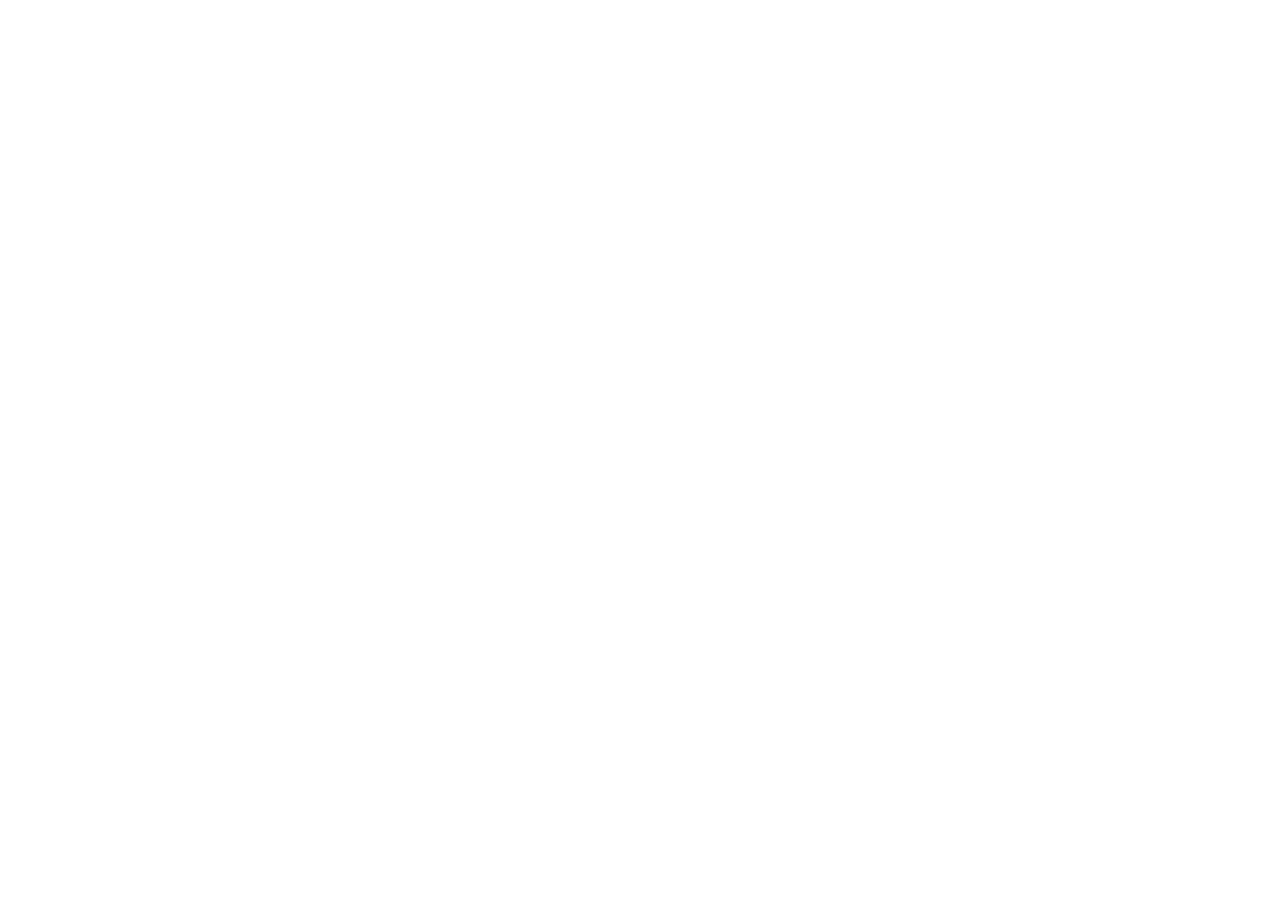
==== index.html @ 3fecfdb5 "barchart" ====
<!DOCTYPE html>
<html>
    <head>
        <meta charset="utf-8">
        <title>Map</title>
        <link rel="stylesheet" type="text/css" href="map.css">
        <script type="text/javascript" src="https://d3js.org/d3.v4.min.js"></script>
    </head>
    <body>
        <script>
            var width = window.innerWidth;
            var height = window.innerHeight;
            var centered;

            var svg = d3.select("body")
                .append("svg")
                .attr("width", 1200)
                .attr("height", 800)
                .attr("transform", "translate(600,100)")
                .attr("viewBox", "0,0,1900,500")
                .append("g");
            
            var projection = d3.geoMercator()
                                .center([0,0])
                                .scale(300)
                                .translate([width/2, height/2]);
            
            var path = d3.geoPath()
                        .projection(projection);
            
            var color = d3.scaleOrdinal(d3.schemeCategory20);

            var world = svg.append("g");
                        
            d3.json("world.json", function(error, root){

                if(error)
                    return console.error(error);
                console.log(root.features);
                world.selectAll("path")
                    .data(root.features)
                    .enter()
                    .append("path")
                    // .attr("d",path)
                    .on("click", clickToZoom)
                    // .attr("strole", "#000")
                    // .attr("stroke-width", 1)
                    .attr("fill", function(d,i){
				        return color(i);
                    })
                    .attr("d", path )
                    .on("mouseover",function(d,i){
                        d3.select(this)
                            .attr("fill","yellow");
                    })
                    .on("mouseout",function(d,i){
                        d3.select(this)
                            .attr("fill",color(i));
                    });
                
                    d3.csv("refine.csv", function(data) {
                        console.log(data)
                    return {
                        country: data["country_long"],
                        capacity: +data["capacity_mw"],
                        latitude: +data["latitude"],
                        longitude: +data["longitude"],
                        position: [data["longitude"], data["latitude"]],
                        fuel: data["fuel1"]
                    };
                },

                function(error, data) {
                    if (error){
                        console.log("ERROR: ");
                        console.log(error);
                        return;
                    }
                console.log(data);
                
                var tooltip = d3.select("body")
                    .append("div")
                    .attr("class", "tooltip")
                    .style("opacity", 0.0)
                
                var position = svg.append("g")
                position.selectAll("circle")
                    .data(data)
                    .enter()
                    // .append("g")
                    // .attr("class", "position")
                    .append("circle")
                    .attr("r",3)
                    .attr("transform",function(d){
                        var coordinates = projection([d.longitude, d.latitude]);
                        return "translate("+ coordinates[0] + "," + coordinates[1] +")"
                    })
                    .on("mouseover", function(d){
                                d3.select(this)
                                    .classed("active", true);
                                console.log("just had a mouseover", d.country);
                                tooltip.html(d.country+"<br/>"+"Capacity: "+d.capacity+"<br/>"+"fuel: "+d.fuel+"<br/>"+"Longitude: "+d.longitude+"<br/>"+"latitude " +d.latitude+"<br/>")
                                    .style("left",(d3.event.pageX) + "px")
                                    .style("top",(d3.event.pageY+20) + "px")
                                    .style("opacity",1.0)
                        })
                    .on("mousemove", function(d){
                            tooltip.style("left", (d3.event.pageX)+"px")
                                   .style("top", (d3.event.pageY+20)+"px")
                        })
                    .on("mouseout", function(d){
                                tooltip.style("opacity", 0.0)
                                d3.select(this)
                                    .classed("active", false)
                        });
                }
            );
            });
            
            function clickToZoom(d){
                var x, y, k;

                if(d && centered !== d){
                    var centroid =path.centroid(d);
                    x = centroid[0];
                    y = centroid[1];
                    k = 4;
                    centered = d;
                }
                else{
                    x = width/2;
                    y = height/2;
                    k = 1;
                    centered = null;
                }
                svg.selectAll("g")
                    .classed("active", centered && function(d){
                        return d === centered;
                    });
                svg.transition()
                    .duration(750)
                    .attr("transform", "translate(" + width /2 +"," + height/2+")scale("+k+")translate("+ -x +","+ -y +")")
                    .style("stroke-width", 1.5/k +"px");
            }
        </script>
    </body>
</html>
---- map.css ----
/* path {
    fill: #ccc;
    stroke: #fff;
    stroke-width: .5px;
} */

circle {
    fill: #fff;
    fill-opacity: 0.4;
    stroke: #111;
}  
circle.active{
    fill: rgb(0, 0, 0);
    }
    
.tooltip{
        font-family: simsun;
        font-size: 14px;
        width: 120;
        height: auto;
        position: absolute;
        text-align: center;
        border-style: solid; 
        border-width: 1px;
        background-color: white;
        border-radius: 5px;
    }
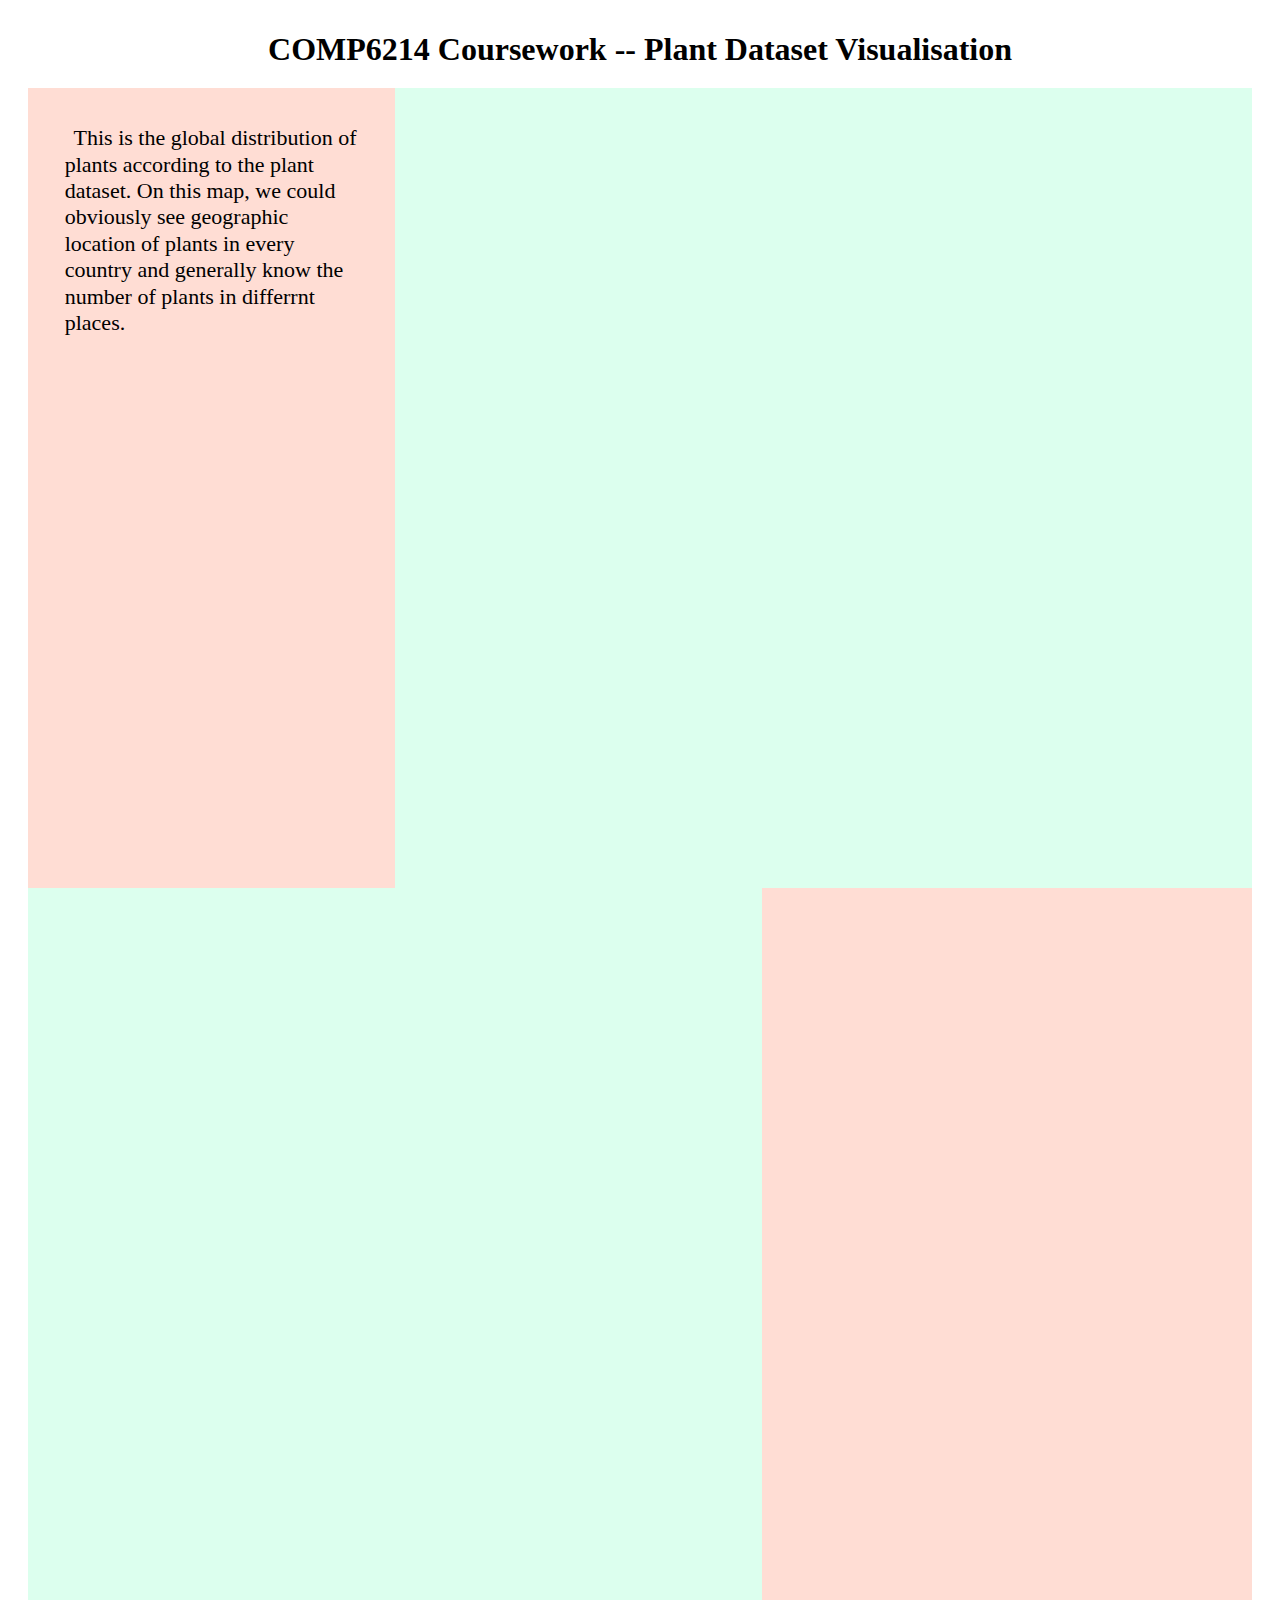
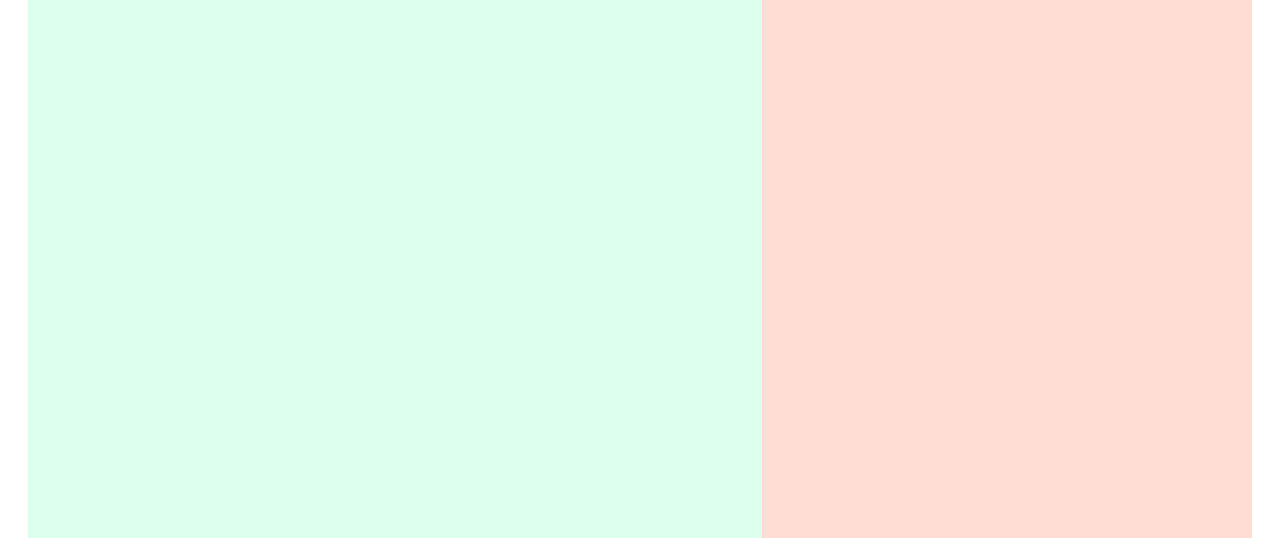
==== commit 95f00e85: "finish CSS and html" ====
--- a/index.html
+++ b/index.html
@@ -2,33 +2,99 @@
 <html>
     <head>
         <meta charset="utf-8">
-        <title>Map</title>
+        <title>Plant Dataset Visualisation</title>
         <link rel="stylesheet" type="text/css" href="map.css">
-        <script type="text/javascript" src="https://d3js.org/d3.v4.min.js"></script>
+        <script type="text/javascript" src="https://d3js.org/d3.v3.min.js"></script>
+        <style>
+            /* text {
+                font: 10px sans-serif;
+                } */
+
+                rect.background {
+                fill: rgb(220, 255, 238);
+                }
+
+                .axis {
+                shape-rendering: crispEdges;
+                }
+
+                .axis path,
+                .axis line {
+                fill: none;
+                stroke: #000;
+                }
+                
+                .wrap{margin-top: 30px;
+                        margin-left: 20px;
+                        margin-right: 20px;
+                }
+                .left {width:30%;height:800px;background:rgb(255, 221, 212);
+                    float: left
+                }
+                .right {width:70%;height:800px;background:rgb(220, 255, 238);
+                    float:left
+                    }
+                #right1 {width:40%;height:1250px;background:rgb(255, 221, 212);
+                    float: right
+                }
+                #left1 {width:60%;height:1250px;background:rgb(220, 255, 238);
+                    float:right
+                    }
+                #mapText {
+                    height: 100%;
+                    width: 80%;
+                    text-align:left;
+                    text-indent: 3%;
+                    line-height:120%;
+                    margin-left: auto;
+                    margin-right: auto;
+                    font-size : 22px;
+                    margin-top: 10%;
+                }
+        </style>
     </head>
     <body>
+         <h1 style="color:rgb(0, 0, 0); text-align:center; position: relative; top: 10px;">COMP6214  Coursework -- Plant Dataset Visualisation</h1>
+         <div class = "wrap">
+            <div class="left"> 
+                <p id= mapText>
+                    This is the global distribution of plants according to the plant dataset. On this map, we could obviously see geographic location of plants in 
+                    every country and generally know the number of plants in differrnt places.
+                </p>
+            </div> 
+            <div class="right", id="myMap">
+            </div>     
+         </div>
+         <div class="wrap">
+             <div id="right1">
+                 
+             </div>
+             <div id="left1">
+
+             </div>
+         </div>
         <script>
-            var width = window.innerWidth;
-            var height = window.innerHeight;
+            var width = window.innerWidth ;
+            var height = 1000 ;
             var centered;
 
-            var svg = d3.select("body")
+            var svg = d3.select("#myMap")
                 .append("svg")
-                .attr("width", 1200)
-                .attr("height", 800)
-                .attr("transform", "translate(600,100)")
-                .attr("viewBox", "0,0,1900,500")
+                .attr("width", "100%" )
+                .attr("height", "100%" )
+                // .attr("transform", "translate("+ width/8 + "," +"120)")
+                // .attr("viewBox", "300,100,1600,500")
                 .append("g");
             
-            var projection = d3.geoMercator()
+            var projection = d3.geo.mercator()
                                 .center([0,0])
-                                .scale(300)
-                                .translate([width/2, height/2]);
+                                .scale(160)
+                                .translate([width/3, height/2]);
             
-            var path = d3.geoPath()
+            var path = d3.geo.path()
                         .projection(projection);
             
-            var color = d3.scaleOrdinal(d3.schemeCategory20);
+            var map_color = d3.scale.category20();
 
             var world = svg.append("g");
                         
@@ -46,7 +112,7 @@
                     // .attr("strole", "#000")
                     // .attr("stroke-width", 1)
                     .attr("fill", function(d,i){
-				        return color(i);
+				        return map_color(i);
                     })
                     .attr("d", path )
                     .on("mouseover",function(d,i){
@@ -55,11 +121,10 @@
                     })
                     .on("mouseout",function(d,i){
                         d3.select(this)
-                            .attr("fill",color(i));
+                            .attr("fill",map_color(i));
                     });
                 
                     d3.csv("refine.csv", function(data) {
-                        console.log(data)
                     return {
                         country: data["country_long"],
                         capacity: +data["capacity_mw"],
@@ -76,7 +141,7 @@
                         console.log(error);
                         return;
                     }
-                console.log(data);
+                // console.log(data[0]["capacity"]);
                 
                 var tooltip = d3.select("body")
                     .append("div")
@@ -98,7 +163,7 @@
                     .on("mouseover", function(d){
                                 d3.select(this)
                                     .classed("active", true);
-                                console.log("just had a mouseover", d.country);
+                                // console.log("just had a mouseover", d.country);
                                 tooltip.html(d.country+"<br/>"+"Capacity: "+d.capacity+"<br/>"+"fuel: "+d.fuel+"<br/>"+"Longitude: "+d.longitude+"<br/>"+"latitude " +d.latitude+"<br/>")
                                     .style("left",(d3.event.pageX) + "px")
                                     .style("top",(d3.event.pageY+20) + "px")
@@ -122,14 +187,15 @@
 
                 if(d && centered !== d){
                     var centroid =path.centroid(d);
+                    // console.log(centroid)
                     x = centroid[0];
                     y = centroid[1];
-                    k = 4;
+                    k = 2;
                     centered = d;
                 }
                 else{
-                    x = width/2;
-                    y = height/2;
+                    x = width;
+                    y = height/4;
                     k = 1;
                     centered = null;
                 }
@@ -139,9 +205,290 @@
                     });
                 svg.transition()
                     .duration(750)
-                    .attr("transform", "translate(" + width /2 +"," + height/2+")scale("+k+")translate("+ -x +","+ -y +")")
+                    .attr("transform", "translate(" + width +"," + height/4 +")scale("+k+")translate("+ -x +","+ -y +")")
                     .style("stroke-width", 1.5/k +"px");
             }
         </script>
+        <script>
+        // hierarchy chart
+            var margin = {top: 80, right: 120, bottom: 0, left: 160}
+            var width = 960 - margin.left - margin.right
+            var height = 1600 - margin.top - margin.bottom;
+
+            var x = d3.scale.linear()
+                .range([0, width]);
+
+            var barHeight = 20;
+
+            var color = d3.scale.ordinal()
+                .range(["steelblue", "#ccc"]);
+
+            var duration = 750,
+                delay = 25;
+
+            var partition = d3.layout.partition()
+                .value(function(d) { return d.size; });
+
+            var xAxis = d3.svg.axis()
+                .scale(x)
+                .orient("top");
+
+            var hierarchy_svg = d3.select("#left1").append("svg")
+                .attr("width", width + margin.left + margin.right)
+                .attr("height", height + margin.top + margin.bottom)
+            .append("g")
+                .attr("transform", "translate(" + margin.left + "," + margin.top + ")");
+
+            hierarchy_svg.append("rect")
+                .attr("class", "background")
+                .attr("width", width)
+                .attr("height", 1170)
+                .on("click", up);
+
+            hierarchy_svg.append("g")
+                .attr("class", "x axis");
+
+            hierarchy_svg.append("g")
+                .attr("class", "y axis")
+            .append("line")
+                .attr("y1", "15%");
+
+            // d3.json("readme.json", function(error, root) {
+            //   if (error) throw error;
+            //   console.log(root)
+            // //   console.log(root.value)
+            //   partition.nodes(root);
+            //   x.domain([0, root.value]).nice();
+            //   console.log(root)
+            // //   console.log(root.value)
+            //   down(root, 0);
+            // });
+
+            d3.csv("result.csv",function(data){
+                console.log(data[0]);   
+                var chil =[];
+                var chi = {};
+                data.forEach(function(value0,index0,array0){
+                    var dic =[];
+                    dic.push({"name": "Hydro","size": +value0["Hydro"]});
+                    dic.push({"name": "Gas","size": +value0["Gas"]});
+                    dic.push({"name": "Solar","size": +value0["Solar"]});
+                    dic.push({"name": "Wind","size": +value0["Wind"]});
+                    dic.push({"name": "Oil","size": +value0["Oil"]});
+                    dic.push({"name": "Coal","size": +value0["Coal"]});
+                    dic.push({"name": "Biomass","size": +value0["Biomass"]});
+                    dic.push({"name": "Waste","size": +value0["Waste"]});
+                    dic.push({"name": "Geothermal","size": +value0["Geothermal"]});
+                    dic.push({"name": "Nuclear","size": +value0["Nuclear"]});
+                    dic.push({"name": "Other","size": +value0["Other"]});
+                    dic.push({"name": "Cogeneration","size": +value0["Cogeneration"]});
+                    dic.push({"name": "Wave and Tidal","size": +value0["Wave and Tidal"]});
+                    chi = {
+                        "name": value0["country"],
+                        "continent": value0["continent"],
+                        "children" : dic
+                    }
+                    chil.push(chi);
+                });
+                console.log(chil);
+
+
+                var array_use = [{ "name" : "Africa" , "children" : [] }, { "name" : "Asia" , "children" : [] }, { "name" : "Europe" , "children" : [] },
+                { "name" : "South America" , "children" : [] }, { "name" : "North America" , "children" : [] }, { "name" : "Oceania" , "children" : [] }, { "name" : "Antarctica" , "children" : [] }];
+                
+                chil.forEach(function(value, index, array){
+                    // console.log(data)
+                    continent_all = ["Africa", "Asia","Europe","South America","North America","Oceania","Antarctica"];
+                    continent_all.forEach(function(v, i, a){
+                        if (value["continent"] == v) {
+                        delete value["continent"];
+                        array_use.forEach(function(val, ind, arr){
+                            if(val["name"] == v){
+                                val["children"].push(value);
+                            }
+                        });
+                        }
+                        });
+                })
+                // console.log(array_use)
+                var dict = {"name": "continent_data", "children": array_use}
+                // dict = JSON.stringify(dict);
+                partition.nodes(dict)
+                x.domain([0, dict.value]).nice();
+
+                down(dict, 0)
+
+                // console.log(dict);
+                });
+
+            function down(d, i) {
+            if (!d.children || this.__transition__) return;
+            var end = duration + d.children.length * delay;
+
+            // Mark any currently-displayed bars as exiting.
+            var exit = hierarchy_svg.selectAll(".enter")
+                .attr("class", "exit");
+
+            // Entering nodes immediately obscure the clicked-on bar, so hide it.
+            exit.selectAll("rect").filter(function(p) { return p === d; })
+                .style("fill-opacity", 1e-6);
+
+            // Enter the new bars for the clicked-on data.
+            // Per above, entering bars are immediately visible.
+            var enter = bar(d)
+                .attr("transform", stack(i))
+                .style("opacity", 1);
+
+            // Have the text fade-in, even though the bars are visible.
+            // Color the bars as parents; they will fade to children if appropriate.
+            enter.select("text").style("fill-opacity", 1e-6);
+            enter.select("rect").style("fill", color(true));
+
+            // Update the x-scale domain.
+            x.domain([0, d3.max(d.children, function(d) { return d.value; })]).nice();
+
+            // Update the x-axis.
+            hierarchy_svg.selectAll(".x.axis").transition()
+                .duration(duration)
+                .call(xAxis);
+
+            // Transition entering bars to their new position.
+            var enterTransition = enter.transition()
+                .duration(duration)
+                .delay(function(d, i) { return i * delay; })
+                .attr("transform", function(d, i) { return "translate(0," + barHeight * i * 1.2 + ")"; });
+
+            // Transition entering text.
+            enterTransition.select("text")
+                .style("fill-opacity", 1);
+
+            // Transition entering rects to the new x-scale.
+            enterTransition.select("rect")
+                .attr("width", function(d) { return x(d.value); })
+                .style("fill", function(d) { return color(!!d.children); });
+
+            // Transition exiting bars to fade out.
+            var exitTransition = exit.transition()
+                .duration(duration)
+                .style("opacity", 1e-6)
+                .remove();
+
+            // Transition exiting bars to the new x-scale.
+            exitTransition.selectAll("rect")
+                .attr("width", function(d) { return x(d.value); });
+
+            // Rebind the current node to the background.
+            hierarchy_svg.select(".background")
+                .datum(d)
+                .transition()
+                .duration(end);
+
+            d.index = i;
+            }
+
+            function up(d) {
+            if (!d.parent || this.__transition__) return;
+            var end = duration + d.children.length * delay;
+
+            // Mark any currently-displayed bars as exiting.
+            var exit = hierarchy_svg.selectAll(".enter")
+                .attr("class", "exit");
+
+            // Enter the new bars for the clicked-on data's parent.
+            var enter = bar(d.parent)
+                .attr("transform", function(d, i) { return "translate(0," + barHeight * i * 1.2 + ")"; })
+                .style("opacity", 1e-6);
+
+            // Color the bars as appropriate.
+            // Exiting nodes will obscure the parent bar, so hide it.
+            enter.select("rect")
+                .style("fill", function(d) { return color(!!d.children); })
+                .filter(function(p) { return p === d; })
+                .style("fill-opacity", 1e-6);
+
+            // Update the x-scale domain.
+            x.domain([0, d3.max(d.parent.children, function(d) { return d.value; })]).nice();
+
+            // Update the x-axis.
+            hierarchy_svg.selectAll(".x.axis").transition()
+                .duration(duration)
+                .call(xAxis);
+
+            // Transition entering bars to fade in over the full duration.
+            var enterTransition = enter.transition()
+                .duration(end)
+                .style("opacity", 1);
+
+            // Transition entering rects to the new x-scale.
+            // When the entering parent rect is done, make it visible!
+            enterTransition.select("rect")
+                .attr("width", function(d) { return x(d.value); })
+                .each("end", function(p) { if (p === d) d3.select(this).style("fill-opacity", null); });
+
+            // Transition exiting bars to the parent's position.
+            var exitTransition = exit.selectAll("g").transition()
+                .duration(duration)
+                .delay(function(d, i) { return i * delay; })
+                .attr("transform", stack(d.index));
+
+            // Transition exiting text to fade out.
+            exitTransition.select("text")
+                .style("fill-opacity", 1e-6);
+
+            // Transition exiting rects to the new scale and fade to parent color.
+            exitTransition.select("rect")
+                .attr("width", function(d) { return x(d.value); })
+                .style("fill", color(true));
+
+            // Remove exiting nodes when the last child has finished transitioning.
+            exit.transition()
+                .duration(end)
+                .remove();
+
+            // Rebind the current parent to the background.
+            hierarchy_svg.select(".background")
+                .datum(d.parent)
+                .transition()
+                .duration(end);
+            }
+
+            // Creates a set of bars for the given data node, at the specified index.
+            function bar(d) {
+                // console.log(d.children)
+            var bar = hierarchy_svg.insert("g", ".y.axis")
+                .attr("class", "enter")
+                .attr("transform", "translate(0,5)")
+                .selectAll("g")
+                .data(d.children)
+                .enter().append("g")
+                .style("cursor", function(d) { return !d.children ? null : "pointer"; })
+                .on("click", down);
+
+            bar.append("text")
+                .attr("x", -6)
+                .attr("y", barHeight / 2)
+                .attr("dy", ".35em")
+                .style("text-anchor", "end")
+                .text(function(d) { return d.name; });
+
+            bar.append("rect")
+                .attr("width", function(d) { return x(d.value); })
+                .attr("height", barHeight);
+
+            return bar;
+            }
+
+            // A stateful closure for stacking bars horizontally.
+            function stack(i) {
+            var x0 = 0;
+            return function(d) {
+                var tx = "translate(" + x0 + "," + barHeight * i * 1.2 + ")";
+                x0 += x(d.value);
+                return tx;
+            };
+            }
+
+        </script>
+        
     </body>
 </html>
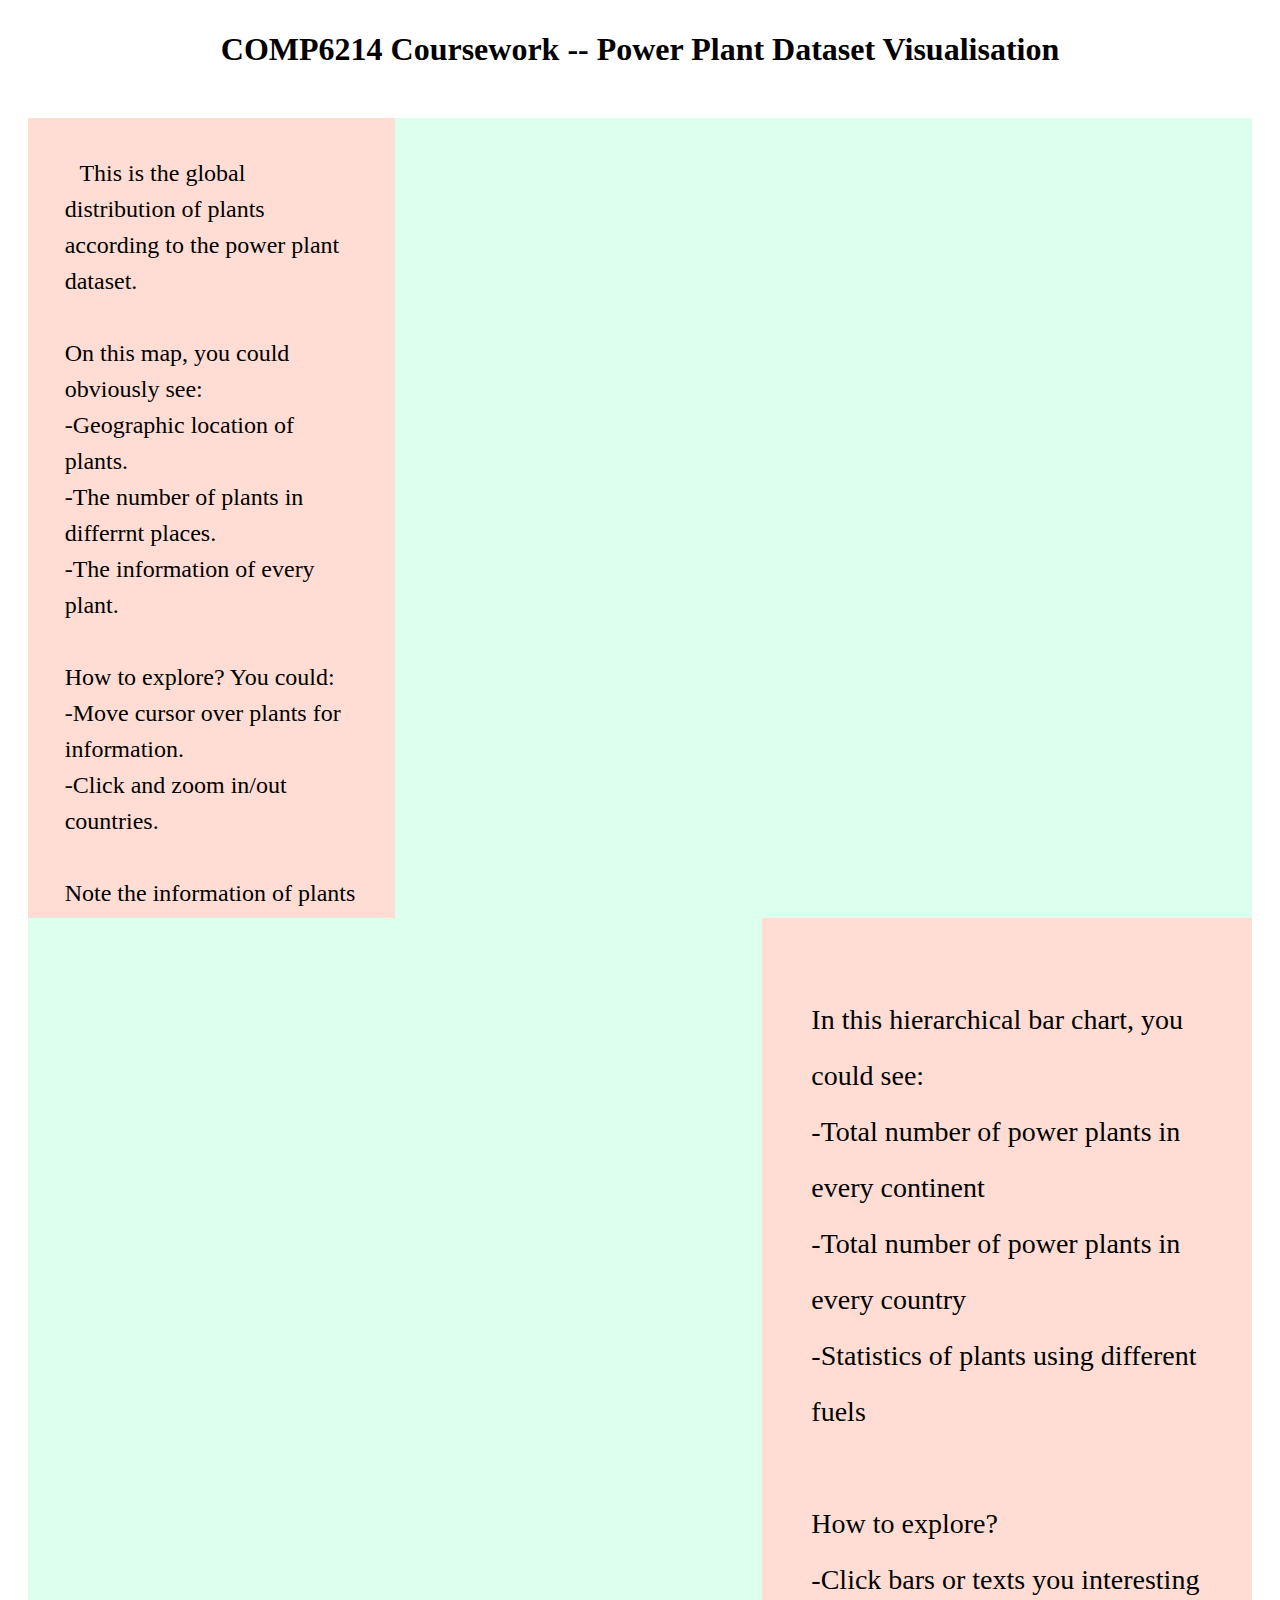
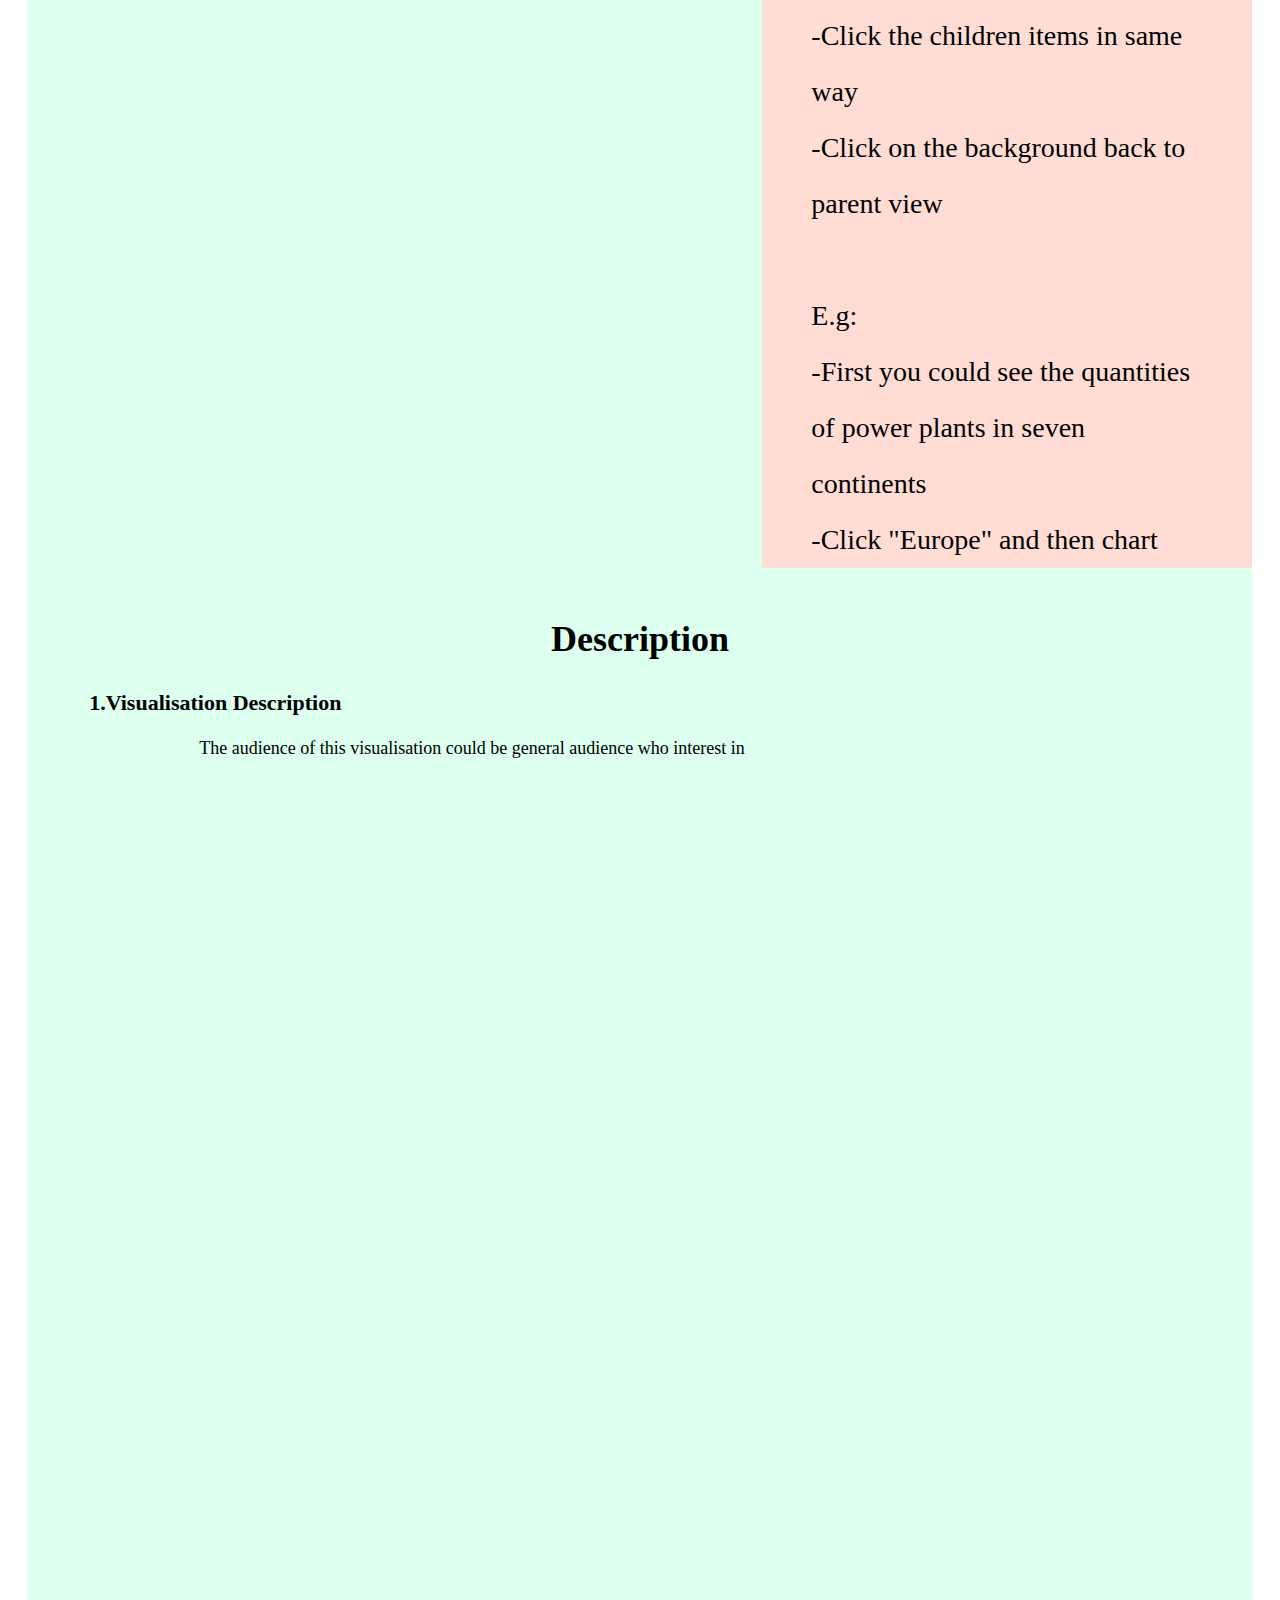
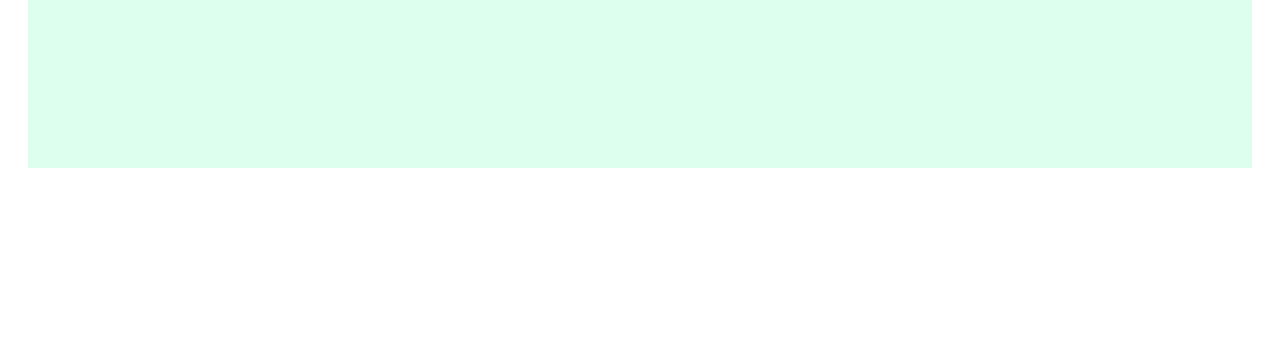
==== commit ea7b039a: "report" ====
--- a/index.html
+++ b/index.html
@@ -24,7 +24,7 @@
                 stroke: #000;
                 }
                 
-                .wrap{margin-top: 30px;
+                .wrap{margin-top: 60px;
                         margin-left: 20px;
                         margin-right: 20px;
                 }
@@ -40,26 +40,50 @@
                 #left1 {width:60%;height:1250px;background:rgb(220, 255, 238);
                     float:right
                     }
-                #mapText {
+                #describe{
+                    width:100%;
+                    height: 1200px;
+                    background:rgb(220, 255, 238);
+                    float: left;
+                }
+                .mapText {
                     height: 100%;
                     width: 80%;
                     text-align:left;
-                    text-indent: 3%;
-                    line-height:120%;
+                    text-indent: 5%;
+                    line-height:150%;
                     margin-left: auto;
                     margin-right: auto;
-                    font-size : 22px;
+                    font-size : 24px;
                     margin-top: 10%;
+                }
+                #barText{
+                    text-align:left;
+                    line-height:200%;
+                    text-indent: 0%;
+                    font-size : 28px;
+                    margin-top: 15%;
                 }
         </style>
     </head>
     <body>
-         <h1 style="color:rgb(0, 0, 0); text-align:center; position: relative; top: 10px;">COMP6214  Coursework -- Plant Dataset Visualisation</h1>
+         <h1 style="color:rgb(0, 0, 0); text-align:center; position: relative; top: 10px;">COMP6214  Coursework -- Power Plant Dataset Visualisation</h1>
          <div class = "wrap">
             <div class="left"> 
-                <p id= mapText>
-                    This is the global distribution of plants according to the plant dataset. On this map, we could obviously see geographic location of plants in 
-                    every country and generally know the number of plants in differrnt places.
+                <p class= mapText>
+                    This is the global distribution of plants according to the power plant dataset. </br></br>
+                    On this map, you could obviously see: </br>
+                    -Geographic location of plants. </br>
+                    -The number of plants in differrnt places.</br>
+                    -The information of every plant.</br></br>
+                    How to explore? You could:</br>
+                    -Move cursor over plants for information.</br>
+                    -Click and zoom in/out countries.</br></br>
+                    Note the information of plants include:</br>
+                    -Country</br>  
+                    -Capacity</br>
+                    -fuel</br>
+                    -longitude and latitude</br>
                 </p>
             </div> 
             <div class="right", id="myMap">
@@ -67,11 +91,46 @@
          </div>
          <div class="wrap">
              <div id="right1">
+                <p class="mapText" id = "barText">
+                    In this hierarchical bar chart, you could see:</br>
+                    -Total number of power plants in every continent</br>
+                    -Total number of power plants in every country</br>
+                    -Statistics of plants using different fuels</br></br>
+                    How to explore?</br>
+                    -Click bars or texts you interesting</br>
+                    -Click the children items in same way</br>
+                    -Click on the background back to parent view</br>
+                    </br>
+                    E.g:
+                    </br>-First you could see the quantities of power plants in seven continents
+                    </br>-Click "Europe" and then chart automatically expand countries in Europe
+                    </br>-Click "United Kingdom" and check the numbers of plants using different fuel 
+                    </p>
+             </div>
+             <div id="left1">
                  
              </div>
-             <div id="left1">
-
-             </div>
+         </div>
+         <div class="wrap">
+             <div id = "describe">
+                 <h2 style="text-align: center; font-size: 36px;margin-top: 50px">
+                    Description
+                 </h2>  
+                 <h3 style="text-align: left; font-size: 22px; margin-left: 5%;">
+                        1.Visualisation Description
+                     </h3>     
+                 <p style = "height: 100%;
+                 width: 80%;
+                 text-align:left;
+                 text-indent: 5%;
+                 line-height:120%;
+                 margin-left: auto;
+                 margin-right: auto;
+                 font-size : 18px;">
+                 The audience of this visualisation could be general audience who interest in 
+                 
+                 </p>      
+            </div>
          </div>
         <script>
             var width = window.innerWidth ;
@@ -211,7 +270,7 @@
         </script>
         <script>
         // hierarchy chart
-            var margin = {top: 80, right: 120, bottom: 0, left: 160}
+            var margin = {top: 80, right: 120, bottom: 0, left: 200}
             var width = 960 - margin.left - margin.right
             var height = 1600 - margin.top - margin.bottom;
 
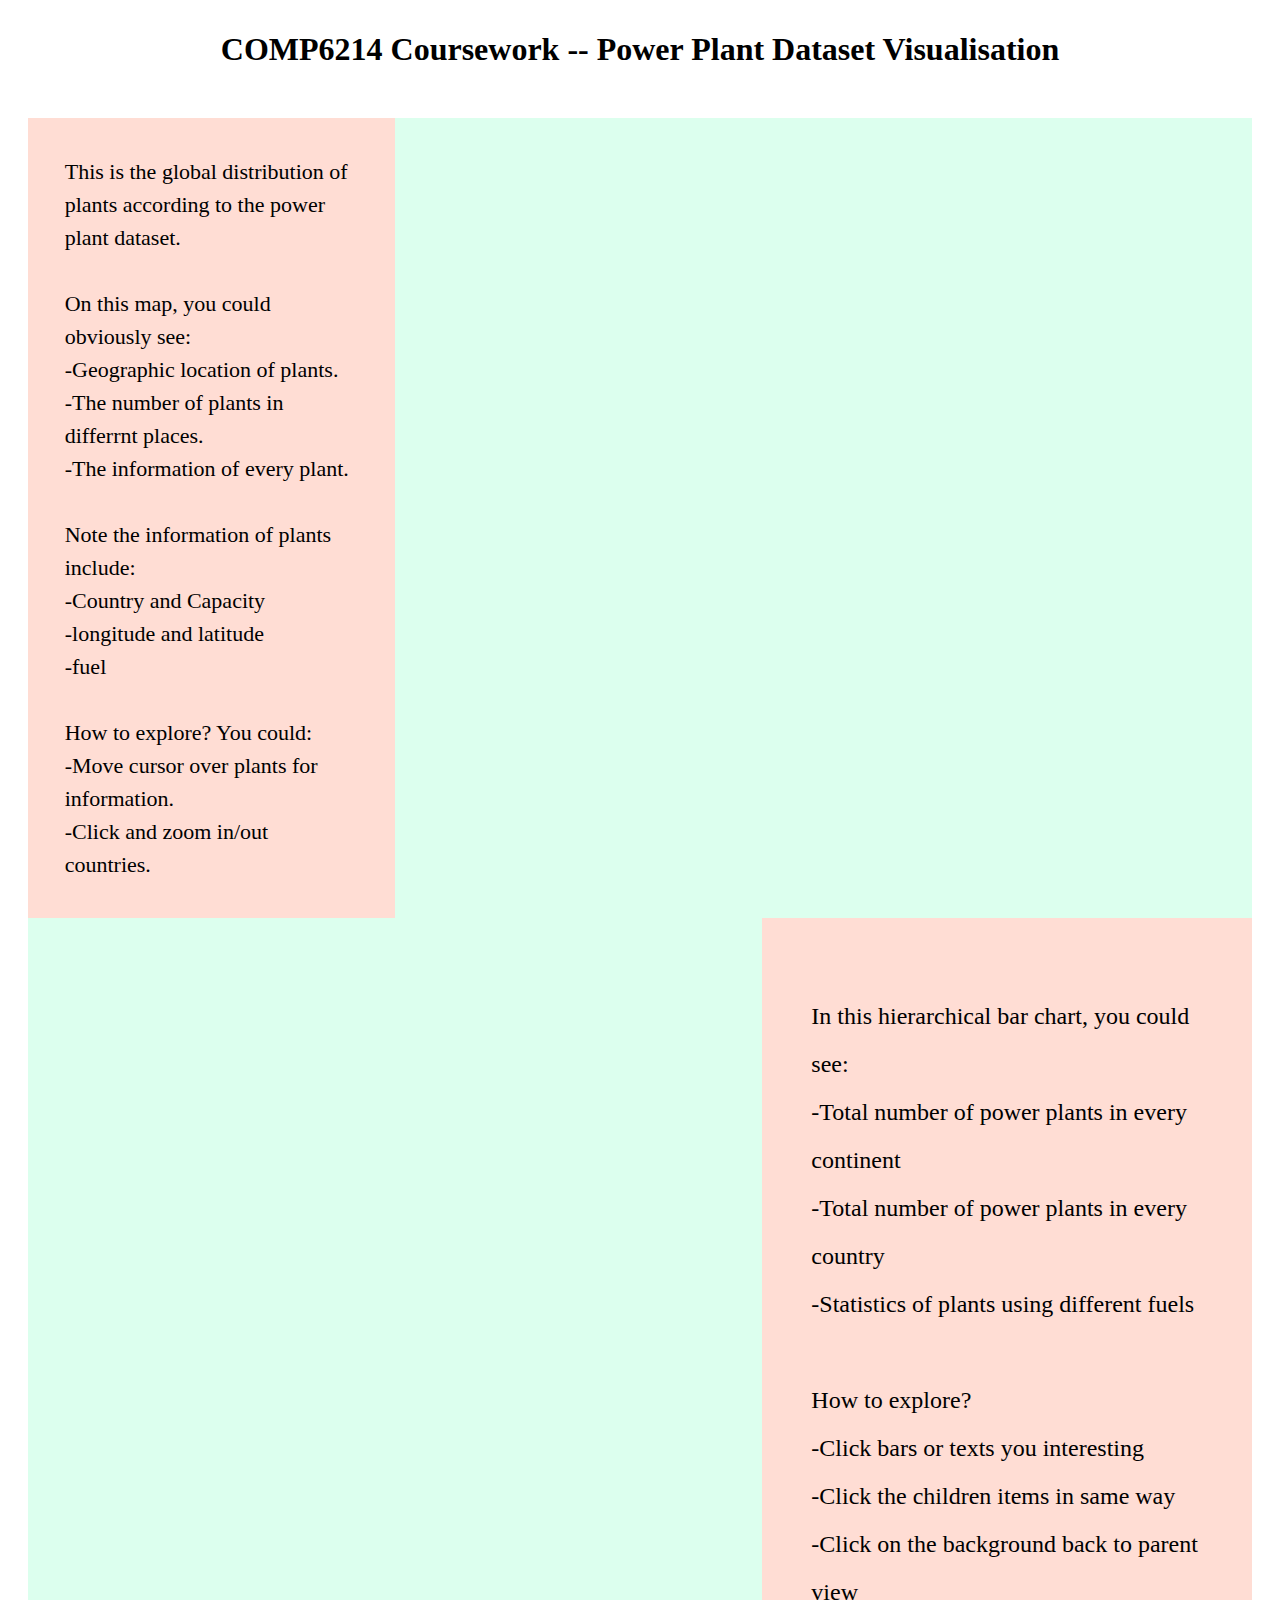
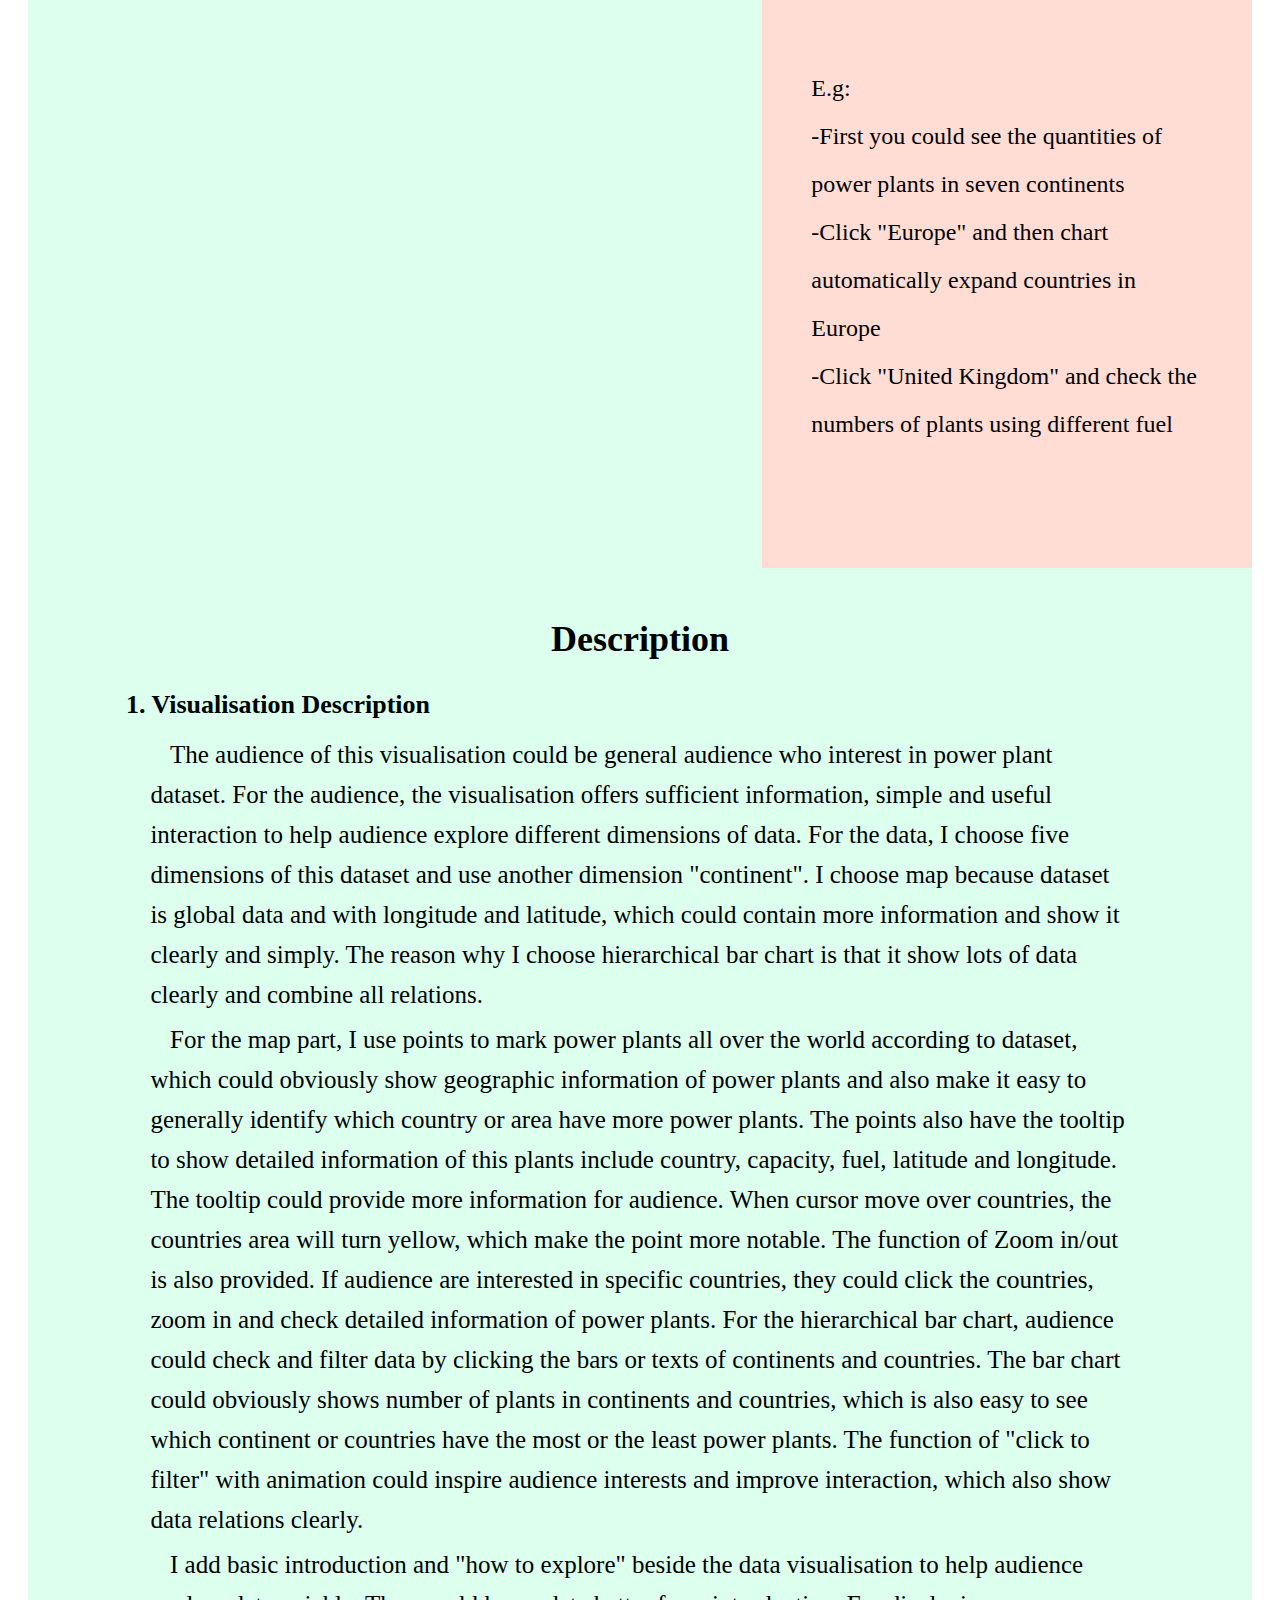
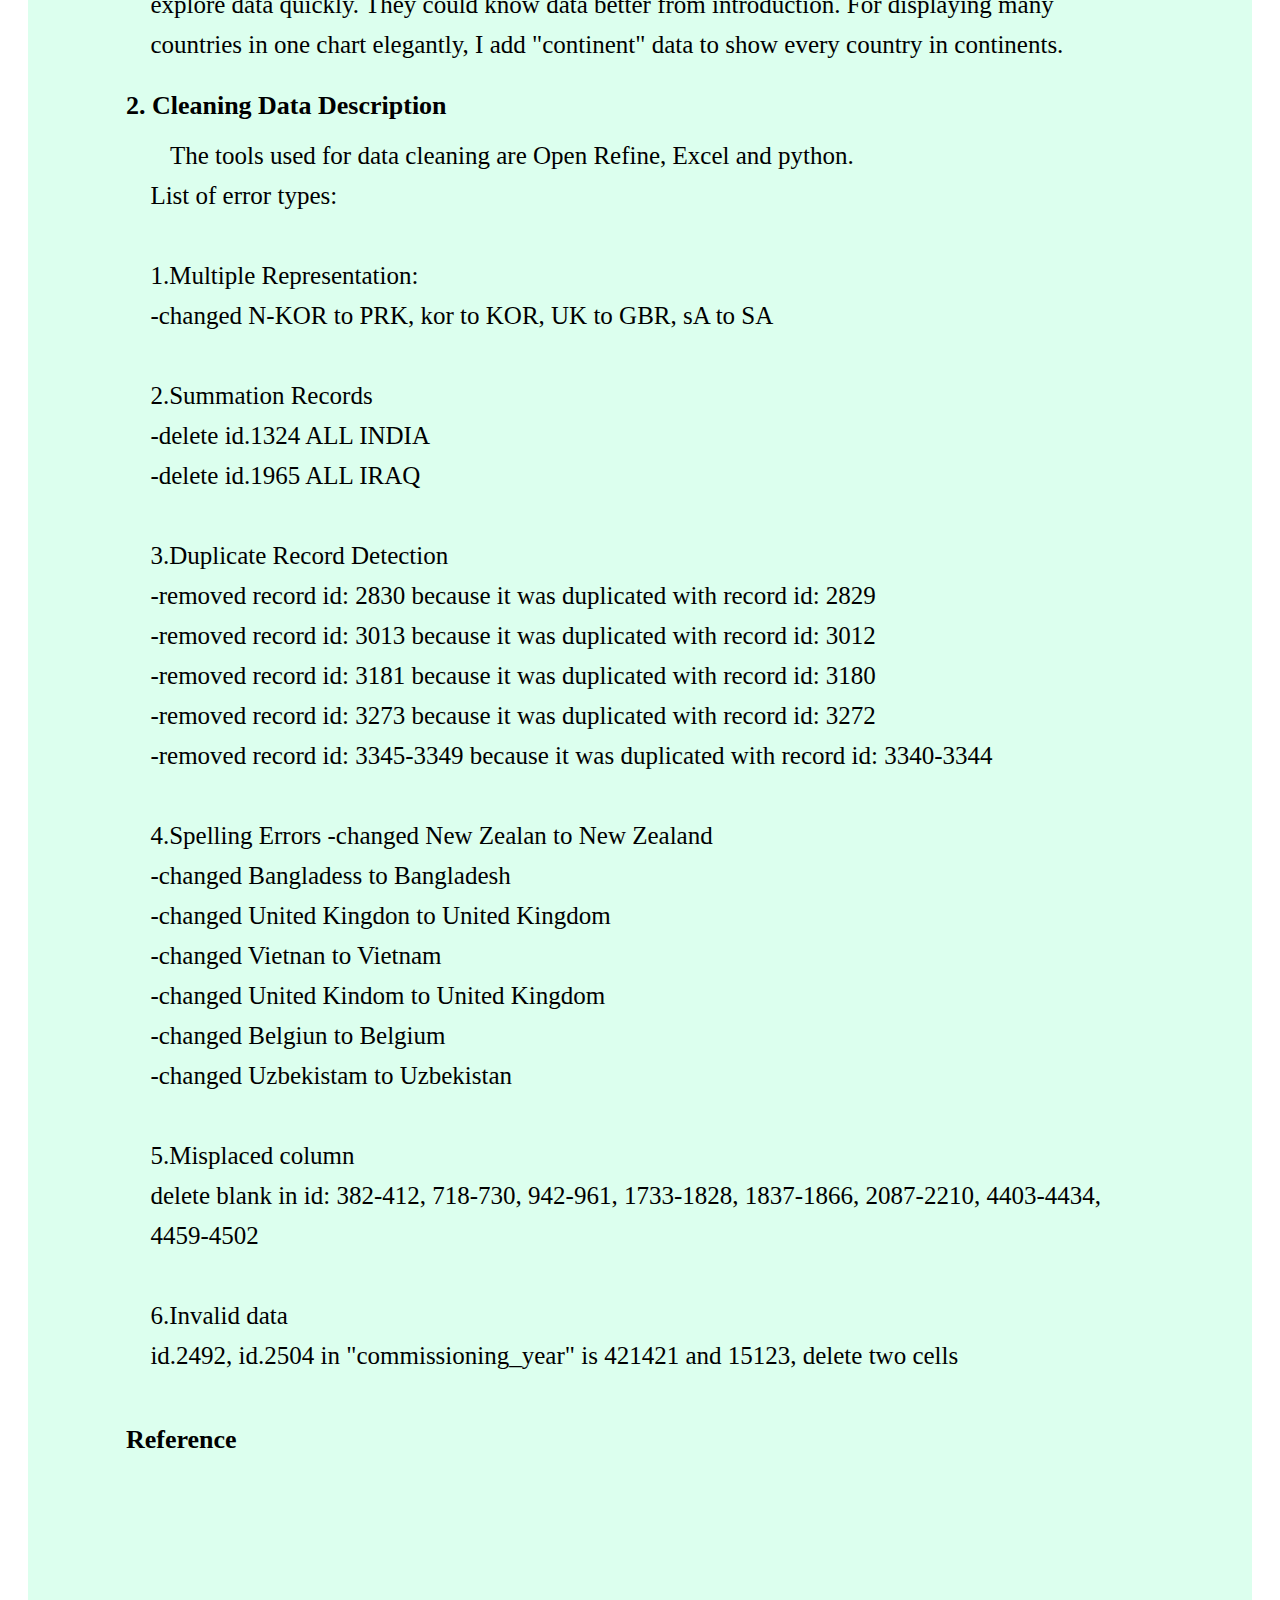
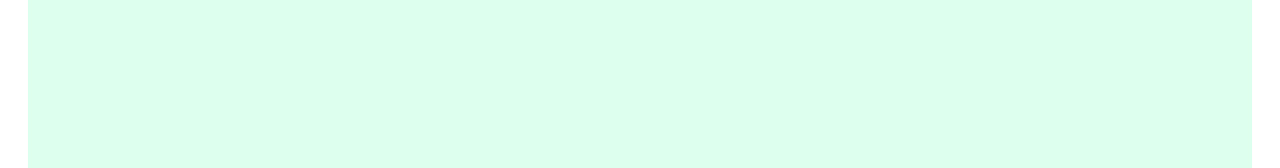
==== commit 2a8c7fe3: "besides reference" ====
--- a/index.html
+++ b/index.html
@@ -42,7 +42,7 @@
                     }
                 #describe{
                     width:100%;
-                    height: 1200px;
+                    height: 2800px;
                     background:rgb(220, 255, 238);
                     float: left;
                 }
@@ -50,19 +50,31 @@
                     height: 100%;
                     width: 80%;
                     text-align:left;
-                    text-indent: 5%;
+                    /* text-indent: 5%; */
                     line-height:150%;
                     margin-left: auto;
                     margin-right: auto;
-                    font-size : 24px;
+                    font-size : 22px;
                     margin-top: 10%;
                 }
                 #barText{
                     text-align:left;
                     line-height:200%;
                     text-indent: 0%;
-                    font-size : 28px;
+                    font-size : 24px;
                     margin-top: 15%;
+                }
+                .par{
+                 /* height: 100%; */
+                 margin-top: 5px;
+                 margin-bottom: 5px;
+                 width: 80%;
+                 text-align:left;
+                 text-indent: 2%;
+                 line-height:160%;
+                 margin-left: auto;
+                 margin-right: auto;
+                 font-size : 25px;
                 }
         </style>
     </head>
@@ -76,14 +88,15 @@
                     -Geographic location of plants. </br>
                     -The number of plants in differrnt places.</br>
                     -The information of every plant.</br></br>
+                    Note the information of plants include:</br>
+                    -Country and Capacity</br>
+                    -longitude and latitude</br>
+                    -fuel</br>
+                </br>
+
                     How to explore? You could:</br>
                     -Move cursor over plants for information.</br>
-                    -Click and zoom in/out countries.</br></br>
-                    Note the information of plants include:</br>
-                    -Country</br>  
-                    -Capacity</br>
-                    -fuel</br>
-                    -longitude and latitude</br>
+                    -Click and zoom in/out countries.</br>
                 </p>
             </div> 
             <div class="right", id="myMap">
@@ -116,20 +129,75 @@
                  <h2 style="text-align: center; font-size: 36px;margin-top: 50px">
                     Description
                  </h2>  
-                 <h3 style="text-align: left; font-size: 22px; margin-left: 5%;">
-                        1.Visualisation Description
+                 <h3 style="text-align: left; font-size: 26px; margin-left: 8%; margin-bottom: 15px">
+                        1. Visualisation Description
                      </h3>     
-                 <p style = "height: 100%;
-                 width: 80%;
-                 text-align:left;
-                 text-indent: 5%;
-                 line-height:120%;
-                 margin-left: auto;
-                 margin-right: auto;
-                 font-size : 18px;">
+                 <p class="par">
                  The audience of this visualisation could be general audience who interest in 
-                 
+                 power plant dataset. For the audience, the visualisation offers sufficient information,
+                 simple and useful interaction to help audience explore different dimensions of data. 
+                 For the data, I choose five dimensions of this dataset and use another dimension "continent".
+                 I choose map because dataset is global data and with longitude and latitude, which could 
+                 contain more information and show it clearly and simply. The reason why I choose hierarchical bar chart 
+                 is that it show lots of data clearly and combine all relations.
                  </p>      
+                 <p class="par">
+                     For the map part, I use points to mark power plants all over the world according to dataset,
+                     which could obviously show geographic information of power plants and also make it easy to 
+                     generally identify which country or area have more power plants. The points also have the tooltip
+                     to show detailed information of this plants include country, capacity, fuel, latitude and longitude.
+                     The tooltip could provide more information for audience. When cursor move over countries, the countries
+                     area will turn yellow, which make the point more notable. The function of Zoom in/out is also provided.
+                     If audience are interested in specific countries, they could click the countries, zoom in and check
+                     detailed information of power plants.
+                     For the hierarchical bar chart, audience could check and filter data by clicking 
+                     the bars or texts of continents and countries. The bar chart could obviously shows
+                     number of plants in continents and countries, which is also easy to see which continent or 
+                     countries have the most or the least power plants. The function of "click to filter" with 
+                     animation could inspire audience interests and improve interaction, which also show data relations clearly. 
+                 </p>
+                 <p class="par">
+                     I add basic introduction and "how to explore" beside the data visualisation to help audience
+                     explore data quickly. They could know data better from introduction. For displaying many countries in
+                     one chart elegantly, I add "continent" data to show every country in continents.
+                 </p>
+                 <h3 style="text-align: left; font-size: 26px; margin-left: 8%; margin-bottom: 15px">
+                        2. Cleaning Data Description
+                 </h3>
+                 <p class="par">
+                     The tools used for data cleaning are Open Refine, Excel and python.</br>
+                     List of error types:</br></br>
+                     1.Multiple Representation:</br>
+                     -changed N-KOR to PRK, kor to KOR, UK to GBR, sA to SA</br></br>
+                     2.Summation Records</br>
+                     -delete id.1324 ALL INDIA</br>
+                     -delete id.1965 ALL IRAQ</br></br>
+                     3.Duplicate Record Detection</br>
+                     -removed record id: 2830 because it was duplicated with record id: 2829</br>
+                     -removed record id: 3013 because it was duplicated with record id: 3012</br>
+                     -removed record id: 3181 because it was duplicated with record id: 3180</br>
+                     -removed record id: 3273 because it was duplicated with record id: 3272</br>
+                     -removed record id: 3345-3349 because it was duplicated with record id: 3340-3344</br></br>
+                     4.Spelling Errors
+                     -changed New Zealan to New Zealand</br>
+                     -changed Bangladess to Bangladesh</br>
+                     -changed United Kingdon to United Kingdom</br>
+                     -changed Vietnan to Vietnam </br>
+                     -changed United Kindom to United Kingdom </br>
+                     -changed Belgiun to Belgium </br>
+                     -changed Uzbekistam to Uzbekistan </br></br>
+                     5.Misplaced column</br>
+                     delete blank in id: 382-412, 718-730, 942-961, 1733-1828, 1837-1866, 
+                     2087-2210, 4403-4434, 4459-4502</br></br>
+                     6.Invalid data</br>
+                     id.2492, id.2504 in "commissioning_year" is 421421 and 15123, delete two cells
+                 </p></br>
+                 <h3 style="text-align: left; font-size: 26px; margin-left: 8%; margin-bottom: 15px">
+                        Reference
+                 </h3>
+                 <p>
+                     
+                 </p>
             </div>
          </div>
         <script>
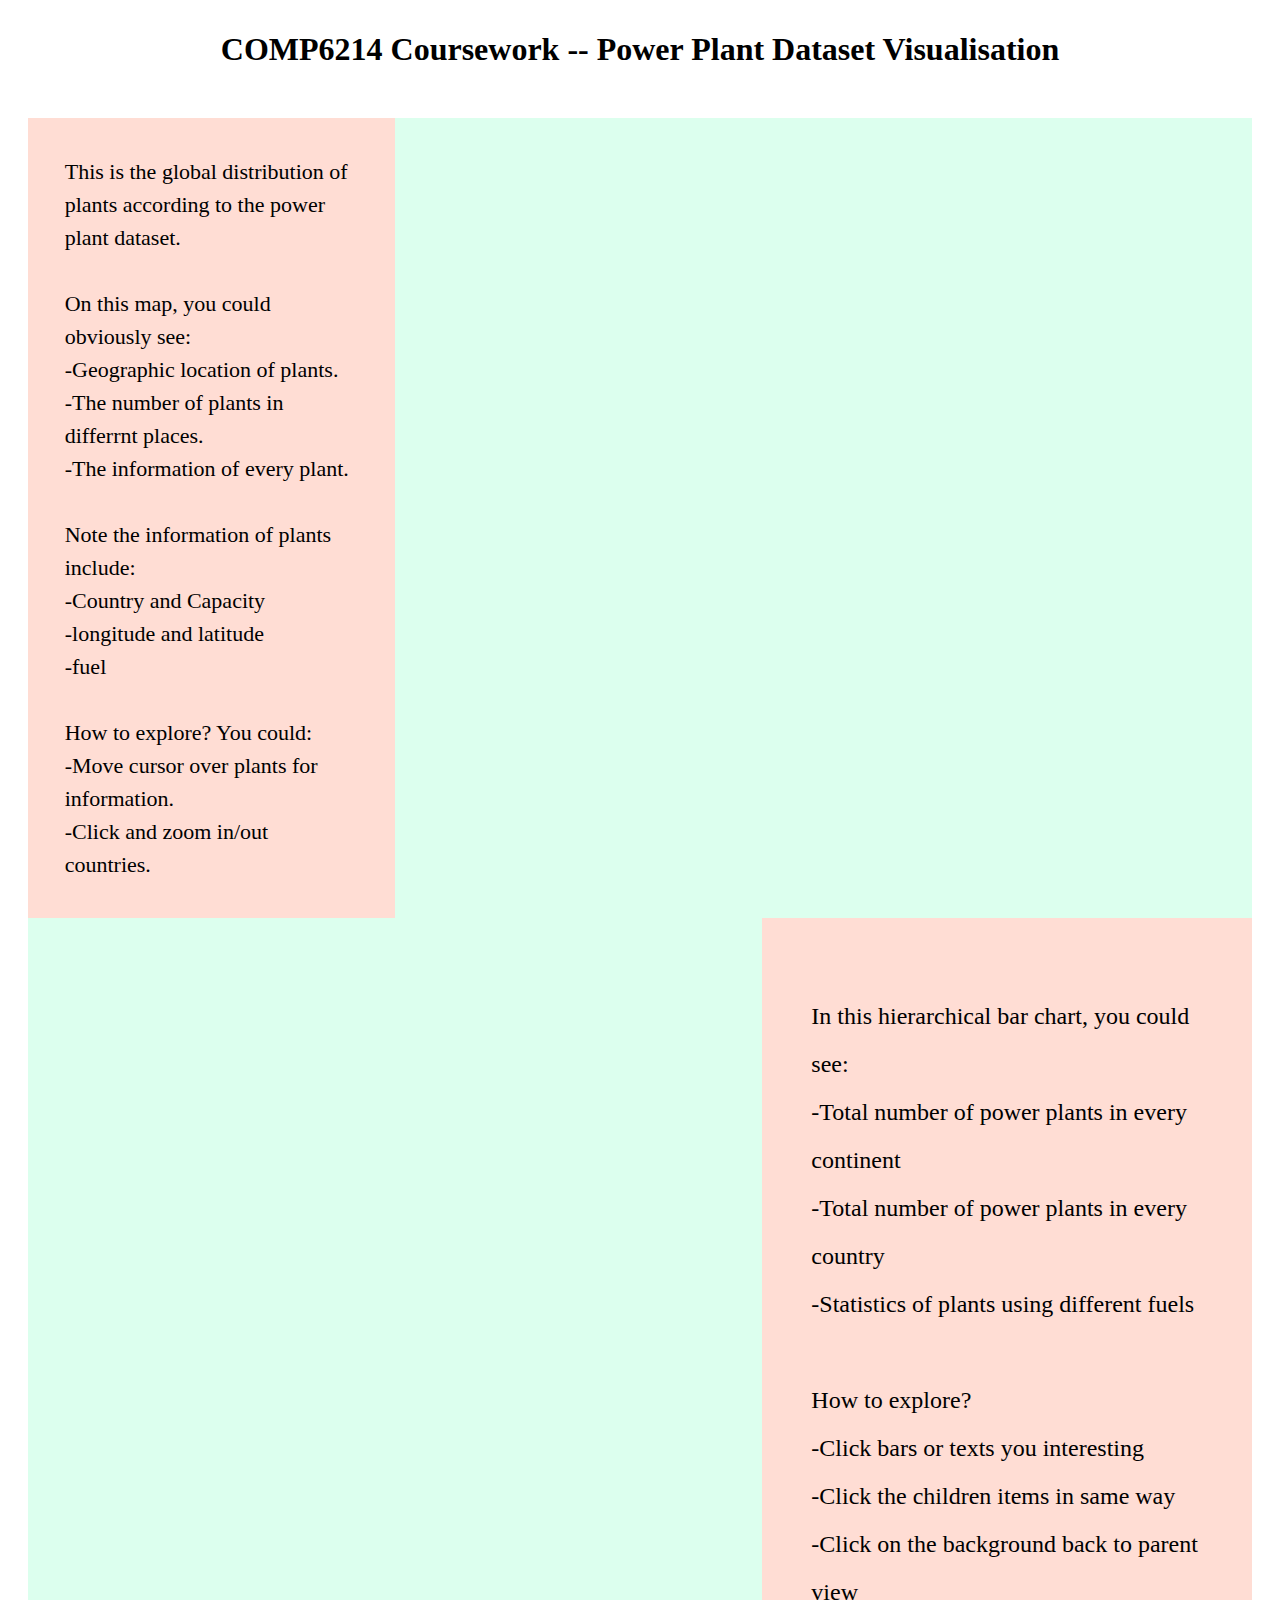
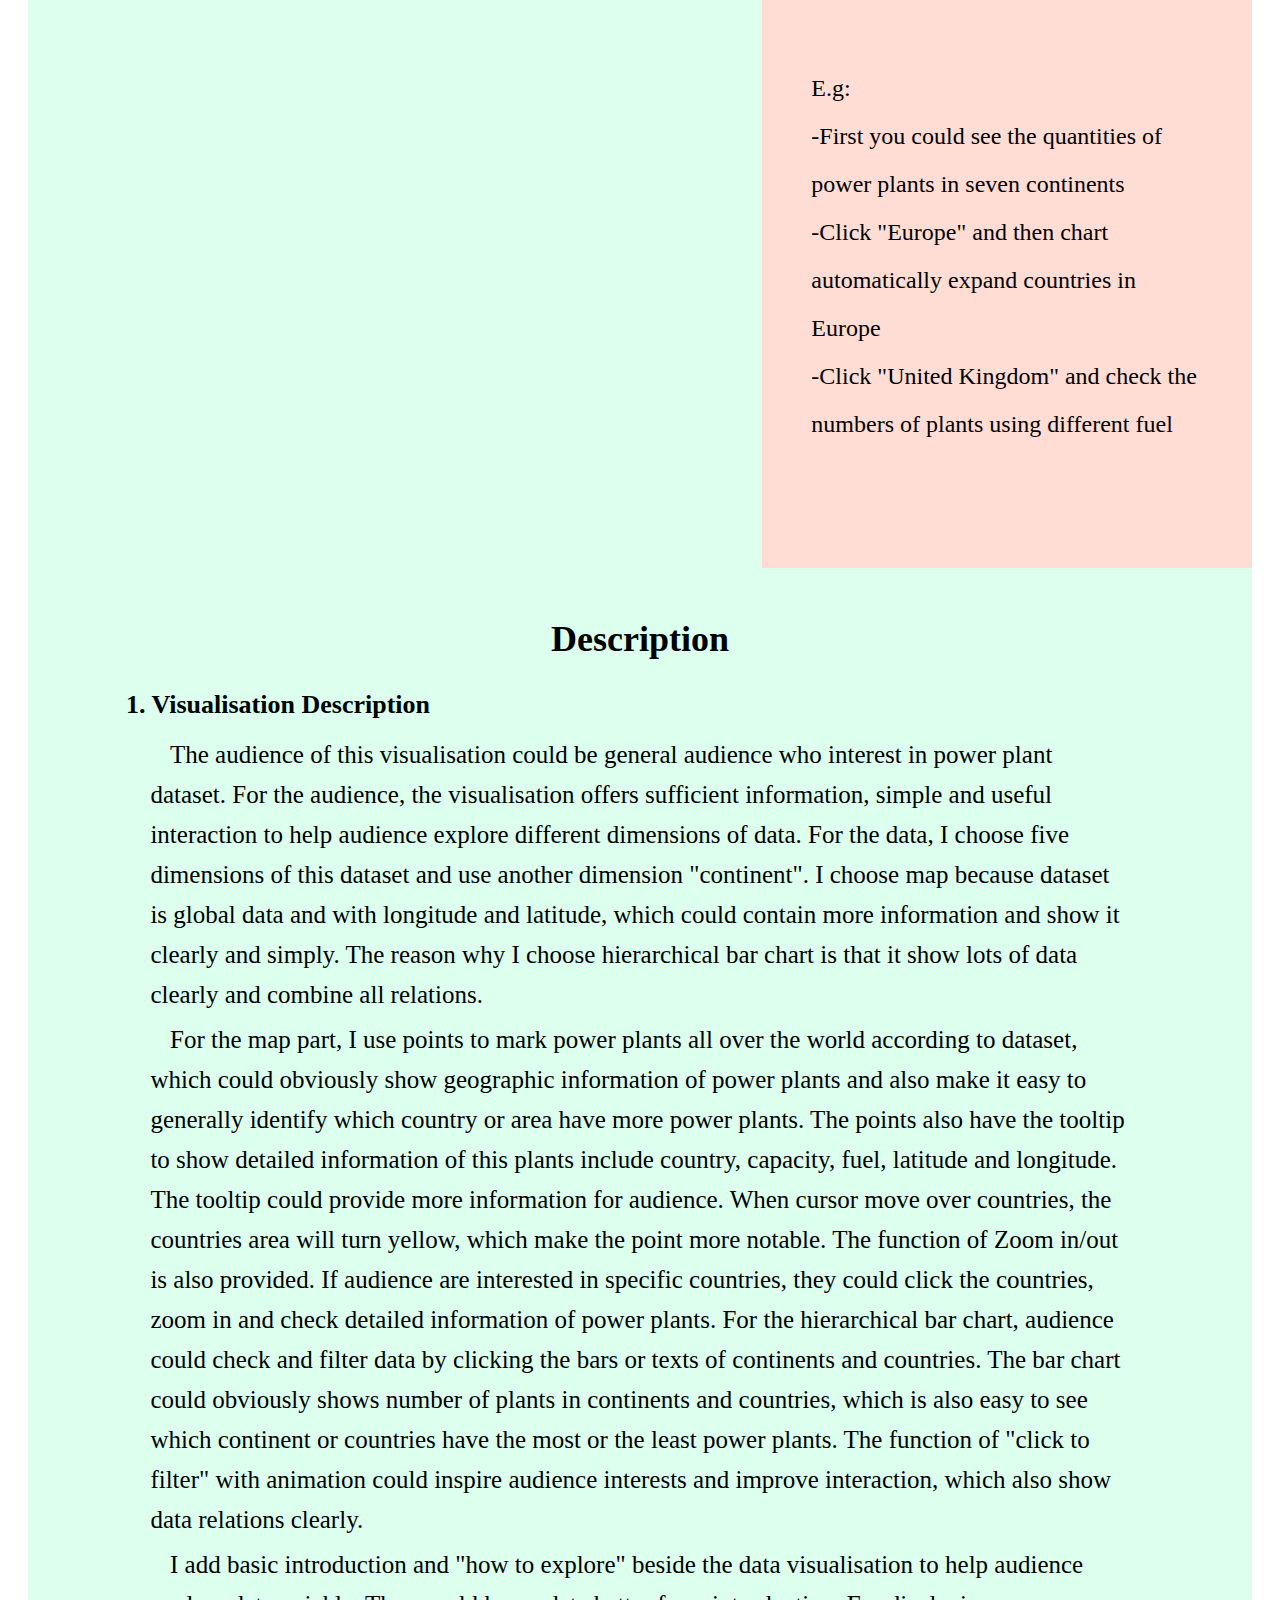
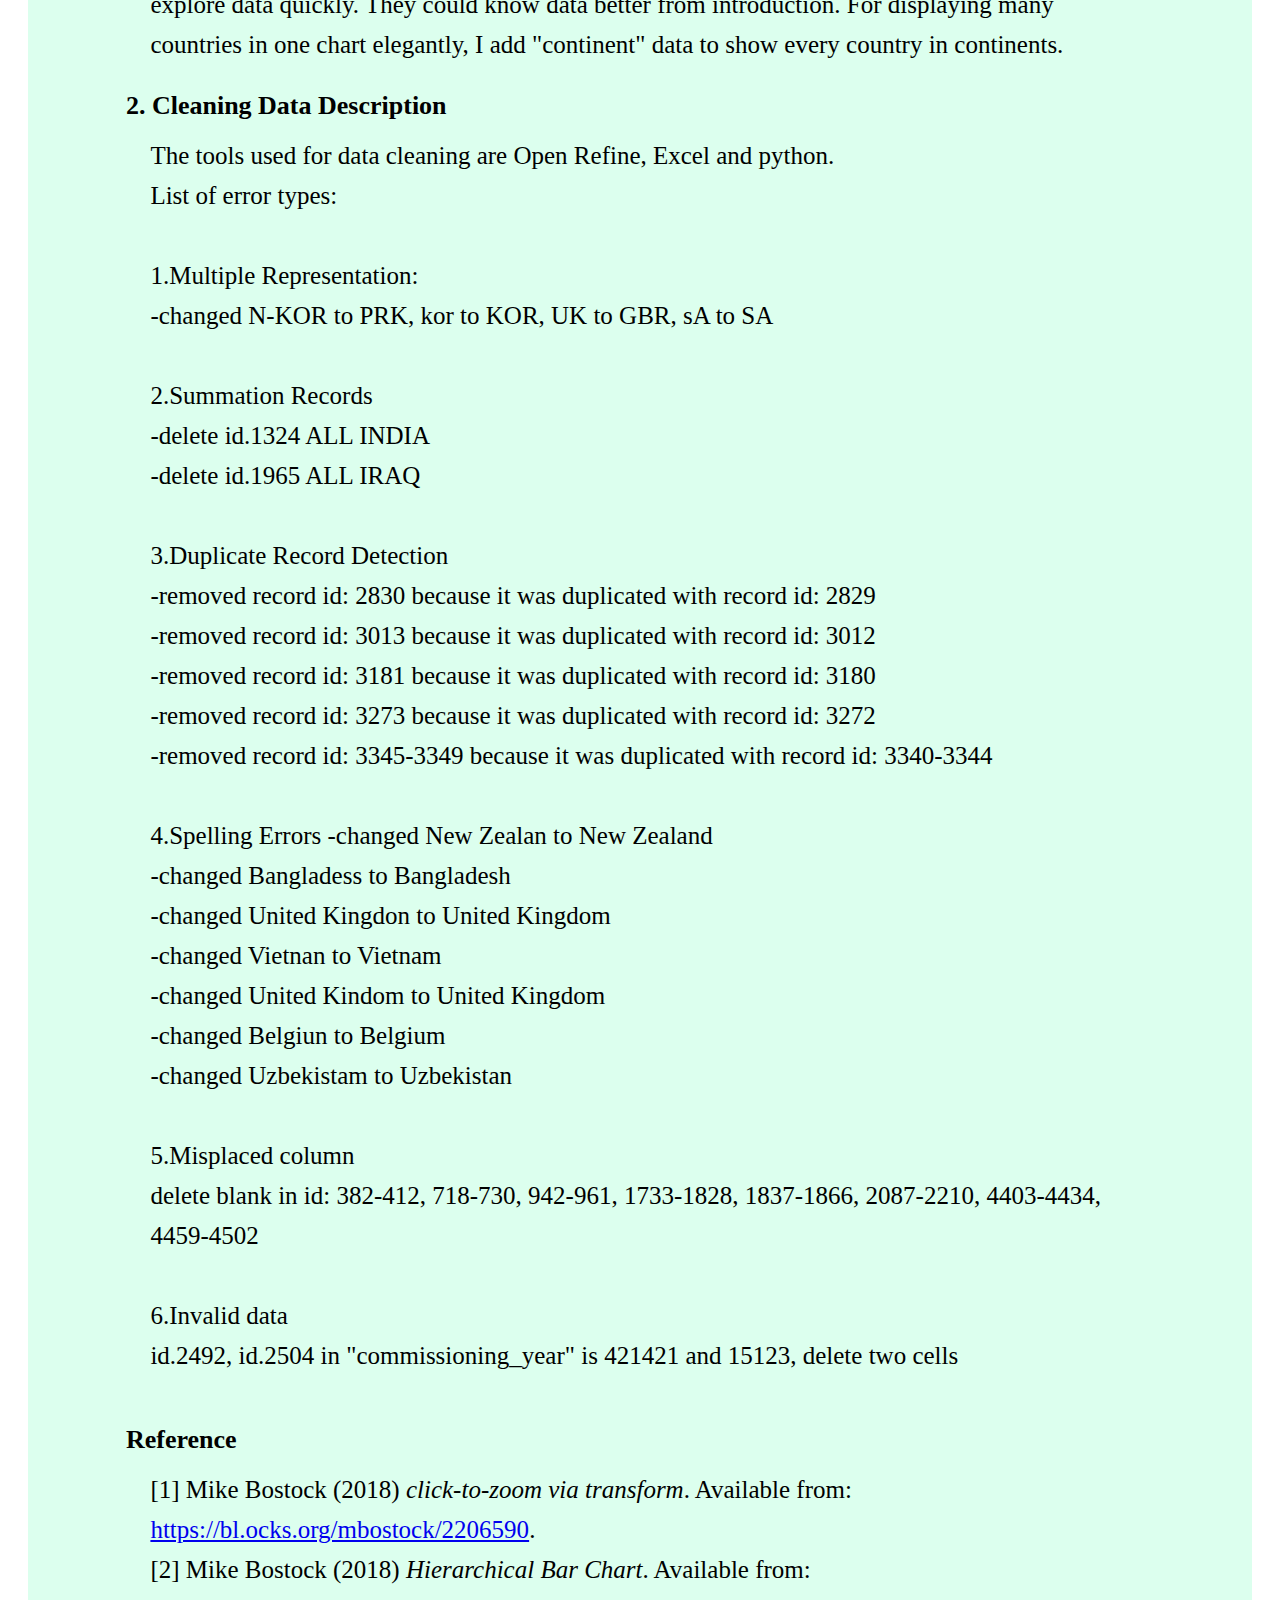
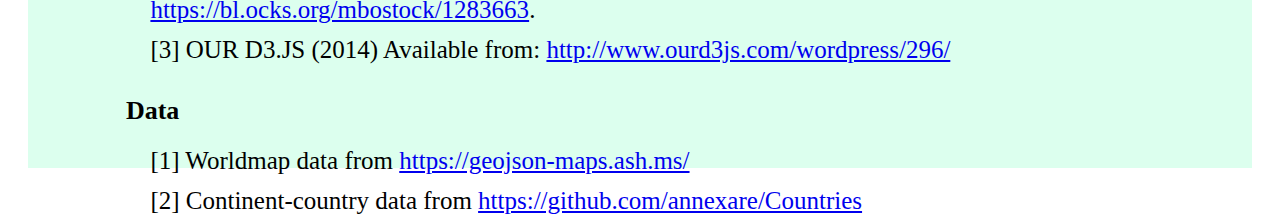
==== commit c28acd9a: "Final" ====
--- a/index.html
+++ b/index.html
@@ -6,10 +6,27 @@
         <link rel="stylesheet" type="text/css" href="map.css">
         <script type="text/javascript" src="https://d3js.org/d3.v3.min.js"></script>
         <style>
-            /* text {
-                font: 10px sans-serif;
-                } */
-
+            circle {
+                fill: #fff;
+                fill-opacity: 0.4;
+                stroke: #111;
+            }  
+            circle.active{
+                fill: rgb(0, 0, 0);
+                }
+                
+            .tooltip{
+                    font-family: simsun;
+                    font-size: 14px;
+                    width: 120;
+                    height: auto;
+                    position: absolute;
+                    text-align: center;
+                    border-style: solid; 
+                    border-width: 1px;
+                    background-color: white;
+                    border-radius: 5px;
+                }
                 rect.background {
                 fill: rgb(220, 255, 238);
                 }
@@ -76,6 +93,19 @@
                  margin-right: auto;
                  font-size : 25px;
                 }
+                .clean{
+                    text-indent: 0px;
+                    margin-top: 5px;
+                    margin-bottom: 5px;
+                    width: 80%;
+                    text-align:left;
+                    /* text-indent: 2%; */
+                    line-height:160%;
+                    margin-left: auto;
+                    margin-right: auto;
+                    font-size : 25px;
+                }
+
         </style>
     </head>
     <body>
@@ -164,7 +194,7 @@
                  <h3 style="text-align: left; font-size: 26px; margin-left: 8%; margin-bottom: 15px">
                         2. Cleaning Data Description
                  </h3>
-                 <p class="par">
+                 <p class="clean">
                      The tools used for data cleaning are Open Refine, Excel and python.</br>
                      List of error types:</br></br>
                      1.Multiple Representation:</br>
@@ -195,8 +225,19 @@
                  <h3 style="text-align: left; font-size: 26px; margin-left: 8%; margin-bottom: 15px">
                         Reference
                  </h3>
-                 <p>
-                     
+                 <p class="clean">
+                     [1] Mike Bostock (2018) <i>click-to-zoom via transform</i>. Available from: 
+                     <a href="https://bl.ocks.org/mbostock/2206590">https://bl.ocks.org/mbostock/2206590</a>.</br>
+                     [2] Mike Bostock (2018) <i>Hierarchical Bar Chart</i>. Available from:
+                     <a href="https://bl.ocks.org/mbostock/1283663">https://bl.ocks.org/mbostock/1283663</a>.</br>
+                     [3] OUR D3.JS (2014) Available from: <a href="http://www.ourd3js.com/wordpress/296/">http://www.ourd3js.com/wordpress/296/</a>
+                 </p>
+                 <h3 style="text-align: left; font-size: 26px; margin-left: 8%; margin-bottom: 15px">
+                        Data
+                 </h3>
+                 <p class="clean">
+                     [1] Worldmap data from <a href="https://geojson-maps.ash.ms/">https://geojson-maps.ash.ms/</a></br>
+                     [2] Continent-country data from <a href="https://github.com/annexare/Countries">https://github.com/annexare/Countries</a>
                  </p>
             </div>
          </div>
